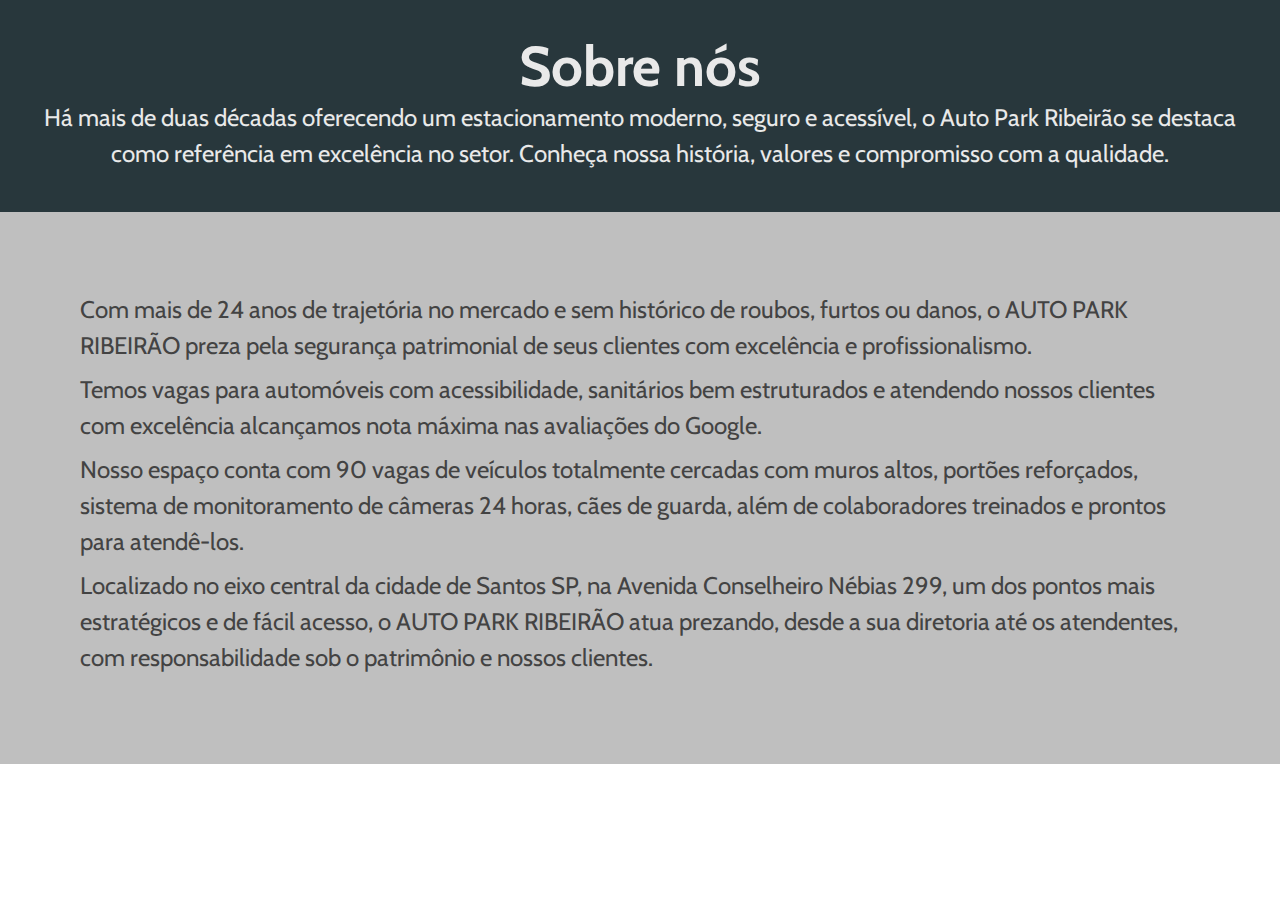
==== about.html @ a58a8ed5 "CSS" ====
<!DOCTYPE html>
<html lang="pt-br">
<head>
    <meta charset="UTF-8">
    <meta name="viewport" content="width=device-width, initial-scale=1.0">
    <title>Auto Park Ribeirão - Sobre nós</title>
    <link rel="stylesheet" href="style.css">
</head>
<body>
    <header>
        <h1>Sobre nós</h1>
        <p>Há mais de duas décadas oferecendo um estacionamento moderno, seguro e acessível, o Auto Park Ribeirão se destaca como referência em excelência no setor. Conheça nossa história, valores e compromisso com a qualidade.</p>

    </header>
    <main>
        <section>
            <p> Com mais de 24 anos de trajetória no mercado e sem histórico de roubos, furtos ou danos, o AUTO PARK RIBEIRÃO preza pela segurança patrimonial de seus clientes com excelência e profissionalismo.  <br></p>
            <p> Temos vagas para automóveis com acessibilidade, sanitários bem estruturados e atendendo nossos clientes com excelência alcançamos nota máxima nas avaliações do Google. <br></p>   
            <p> Nosso espaço conta com 90 vagas de veículos totalmente cercadas com muros altos, portões reforçados, sistema de monitoramento de câmeras 24 horas, cães de guarda, além de colaboradores treinados e prontos para atendê-los.  <br></p>   
            <p> Localizado no eixo central da cidade de Santos SP, na Avenida Conselheiro Nébias 299, um dos pontos mais estratégicos e de fácil acesso, o AUTO PARK RIBEIRÃO atua prezando, desde a sua diretoria até os atendentes, com responsabilidade sob o patrimônio e nossos clientes.  <br></p>
        </section>
        
    </main>
    
</body>
</html>
---- style.css ----
@import url('https://fonts.googleapis.com/css2?family=Cabin:ital,wght@0,400..700;1,400..700&display=swap');

* {
    margin: 0;
    padding: 0;
    box-sizing: border-box;
}

h1{
    font-size: 3.5rem;
}

h2{
    color: #28373c;
    font-size: 2.5rem;
    margin-bottom: 1rem; /* espaço abaixo do h2 */
}
  
p{
    font-size: 1.5rem;
    margin-bottom: .5rem; /* espaço abaixo de cada parágrafo */
    line-height: 1.5; /* melhora a leitura entre as linhas */
}

body{
    color: #434343;
    font-family: "Cabin", sans-serif;
    font-weight: 400;
    
}

header{
    padding: 2rem;
    background-color: #28373c;
    color: #e9e9e9;
    text-align: center;
}

main{
    background-color: #bfbfbf;
    padding: 5rem;
    display: flex;
    flex-direction: column;
    gap: 2rem;
    
}

.logo-container img {
    padding: 0.5rem;
    height: 5rem;
}

footer{
    background-color: #434343;
    padding: 2rem;
    text-align: center;
}

.paragrafo-footer{
    color: #bfbfbf;
    font-size: .8rem;
}
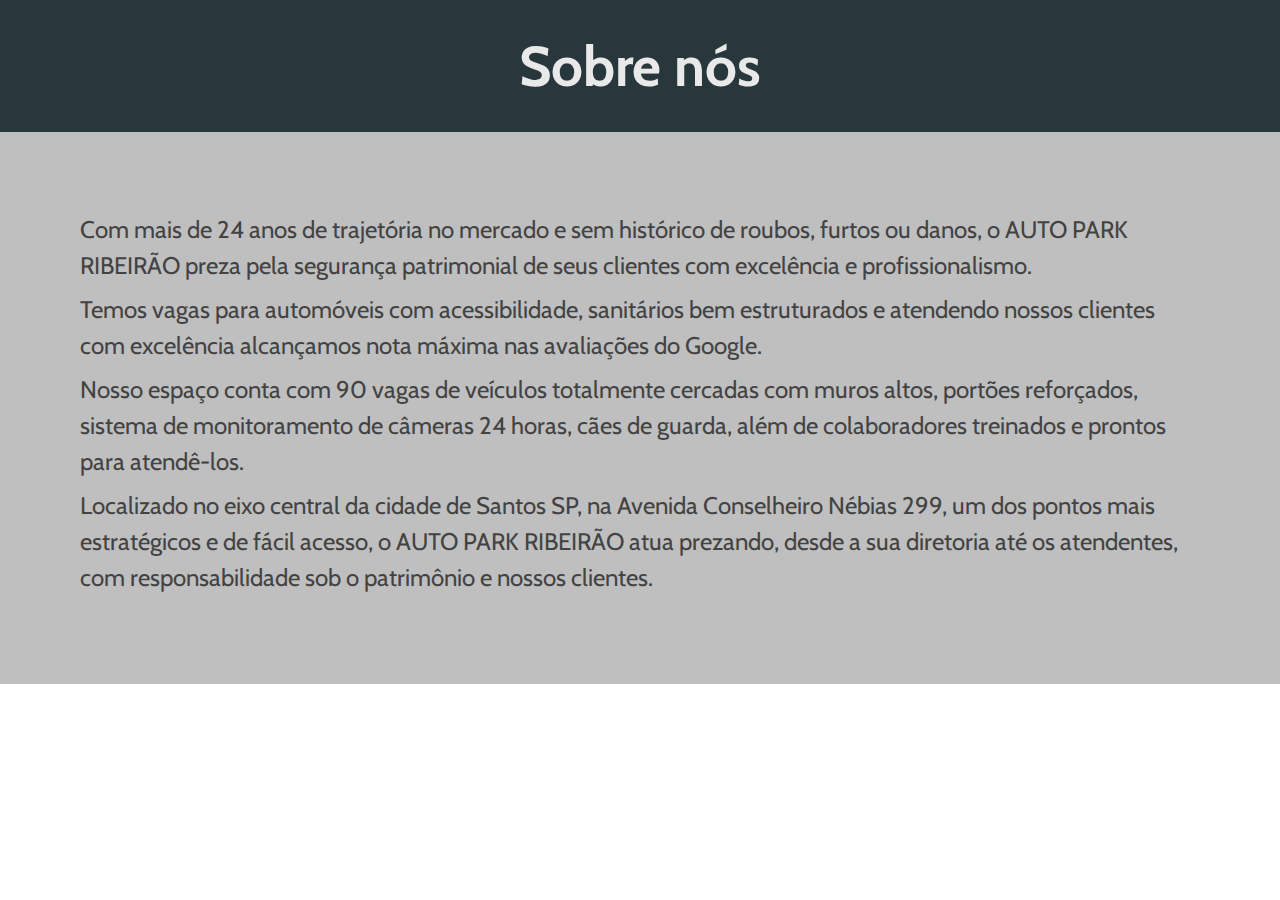
==== commit e76ca713: "menu, form e js" ====
--- a/about.html
+++ b/about.html
@@ -9,8 +9,6 @@
 <body>
     <header>
         <h1>Sobre nós</h1>
-        <p>Há mais de duas décadas oferecendo um estacionamento moderno, seguro e acessível, o Auto Park Ribeirão se destaca como referência em excelência no setor. Conheça nossa história, valores e compromisso com a qualidade.</p>
-
     </header>
     <main>
         <section>
@@ -21,6 +19,6 @@
         </section>
         
     </main>
-    
+    <script src="script.js"></script>    
 </body>
 </html>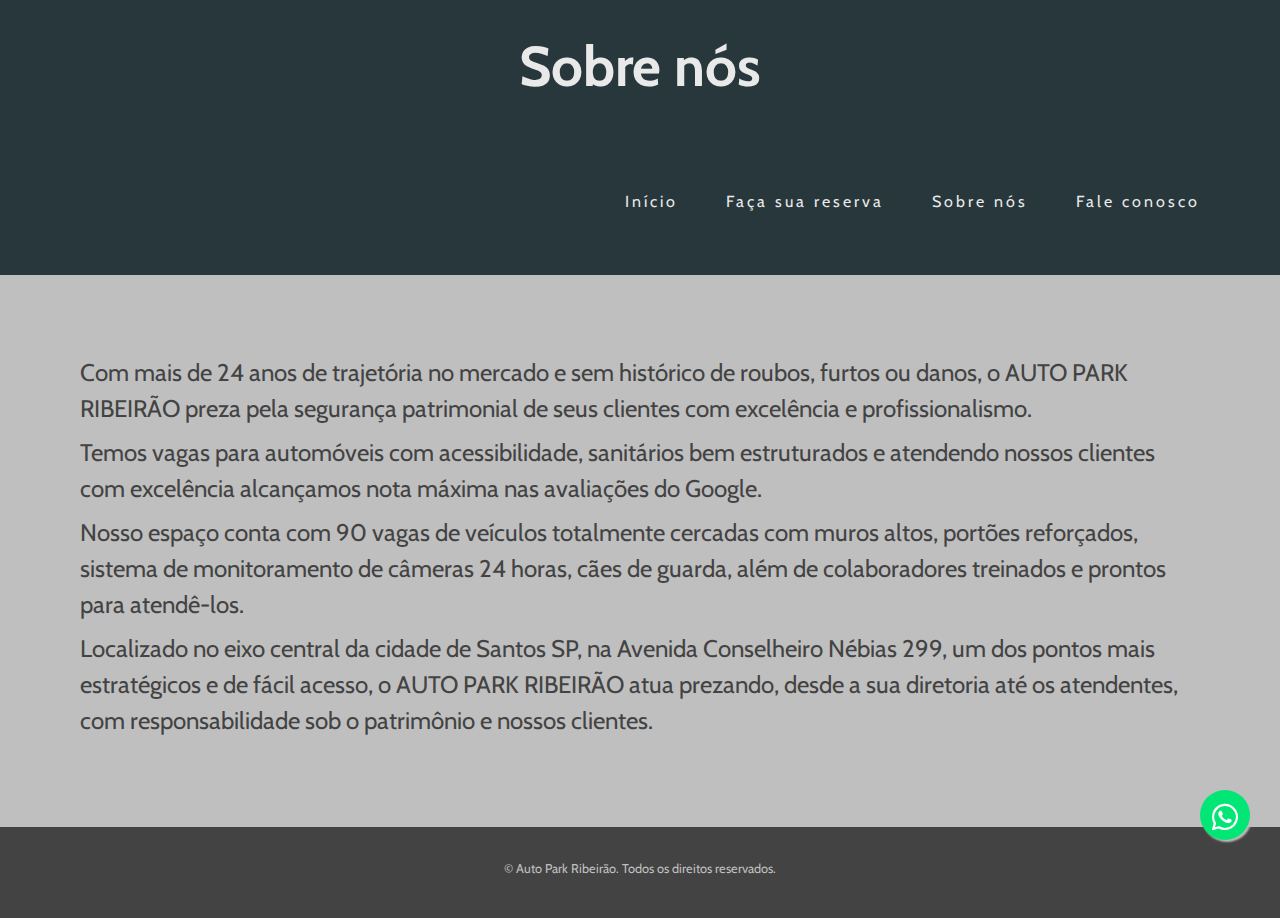
==== commit 49e929e8: "Ajustes no menu e botão wpp" ====
--- a/about.html
+++ b/about.html
@@ -9,6 +9,7 @@
 <body>
     <header>
         <h1>Sobre nós</h1>
+        <div id="menu-container"></div>
     </header>
     <main>
         <section>
@@ -19,6 +20,12 @@
         </section>
         
     </main>
-    <script src="script.js"></script>    
+    <div id="footer-container"></div>
+
+        
+    <script src="menu.js"></script>
+    <script src="script.js"></script>
+    <script src="mobile-navbar.js"></script> 
+    <script src="footer.js"></script>  
 </body>
 </html>--- a/style.css
+++ b/style.css
@@ -8,6 +8,7 @@
 
 h1{
     font-size: 3.5rem;
+    height: 8rem;
 }
 
 h2{
@@ -20,6 +21,122 @@
     font-size: 1.5rem;
     margin-bottom: .5rem; /* espaço abaixo de cada parágrafo */
     line-height: 1.5; /* melhora a leitura entre as linhas */
+}
+
+a{
+    text-decoration: none;
+    transition: 0.3s;
+}
+
+a:hover{
+    opacity: 0.7;
+}
+
+.logo{
+    font-size: 1.8rem;
+    font-weight: bold;
+    color: #e9e9e9;
+    text-transform: uppercase;
+    letter-spacing: 4px;
+}
+
+nav{
+    display: flex;
+    justify-content: space-between;
+    align-items: center;
+    padding: 1rem 2rem;
+    position: relative;
+}
+
+.nav-list{
+    list-style: none;
+    display: flex;
+    gap: 1rem;
+}
+
+.nav-list li{
+    letter-spacing: 3px;
+    padding: 1rem;
+}
+
+.nav-list a,
+.nav-list a:visited {
+  color: #e9e9e9 !important;
+}
+
+
+.mobile-menu{
+    display: none;
+    cursor: pointer;
+}
+
+.mobile-menu div{
+    width: 32px;
+    height: 2px;
+    background: #e9e9e9;
+    margin: 6px auto;
+    transition: 0.3s;
+}
+
+@media (max-width: 999px){
+    body{
+        overflow: hidden;
+    }
+
+    .nav-list {
+        position: absolute;
+        top: 5rem; /* altura do header */
+        right: 0;
+        width: 50vw;
+        height: calc(100vh - 8rem); /* ocupa o restante da tela */
+        background-color: #28373c;
+        flex-direction: column;
+        align-items: center;
+        justify-content: flex-start;
+        gap: 0.5rem;
+        padding-top: 2rem;
+        transform: translateX(100%);
+        visibility: hidden; /* Isso vai ocultar o menu no estado inicial */
+        transition: transform 0.3s ease-in;
+    }
+
+    .nav-list li{
+        margin-left: 0;
+        opacity: 0;
+    }
+
+    .mobile-menu{
+        display: block;
+    }
+}
+
+.nav-list.active{
+    transform: translateX(0);
+    visibility: visible; /* Quando ativado, o menu fica visível */
+    transition: transform 0.3s ease-in, visibility 0s 0s;  
+}
+
+@keyframes navLinkFade{
+    from{
+        opacity: 0;
+        transform: translateX(50px);
+    }
+    to{
+        opacity: 1;
+        transform: translateX(0);
+    }
+}
+
+.mobile-menu.active .line1{
+    transform: rotate(-45deg) translate(-8px, 8px);
+}
+
+.mobile-menu.active .line2{
+    opacity: 0;
+}
+
+.mobile-menu.active .line3{
+    transform: rotate(45deg) translate(-5px, -7px)
 }
 
 body{
@@ -45,9 +162,69 @@
     
 }
 
+fieldset{
+    border: 2px solid #434343;
+    border-radius: 5px;
+    padding: 1rem;
+    font-size: 1.5rem;
+}
+
+legend{
+    color: #28373c;
+    padding: 0 0.5rem;
+}
+
+textarea{
+    border-radius: 5px;
+    background-color: transparent;
+}
+
+button{
+    background-color: #28373c;
+    border: none;
+    padding: .8rem;
+    color: #e9e9e9;
+    border-radius: 5px;
+    cursor: pointer;
+}
+
 .logo-container img {
     padding: 0.5rem;
     height: 5rem;
+}
+
+.iconzap{
+    position: fixed;
+    bottom: 60px;
+    right: 30px;
+    font-size: 30px;
+    background-color: #01e675;
+    color: #ffffff;
+    border-radius: 50%;
+    padding: 3px;
+    width: 50px;
+    height: 50px;
+    text-align: center;
+    text-decoration: none;
+    z-index: 100;
+    box-shadow: 2px 2px 2px #c0bdbd;
+}
+
+.iconzap .fab{
+    padding-top: 9px;
+}
+
+.iconzap:hover{
+    background-color: #fff;
+    color: #029e3b;
+    font-weight: 900;
+    box-shadow: 2px 2px 20px #5fe690;
+}
+
+iframe{
+    width: 50rem;
+    height: 20rem;
+    border: 0;
 }
 
 footer{
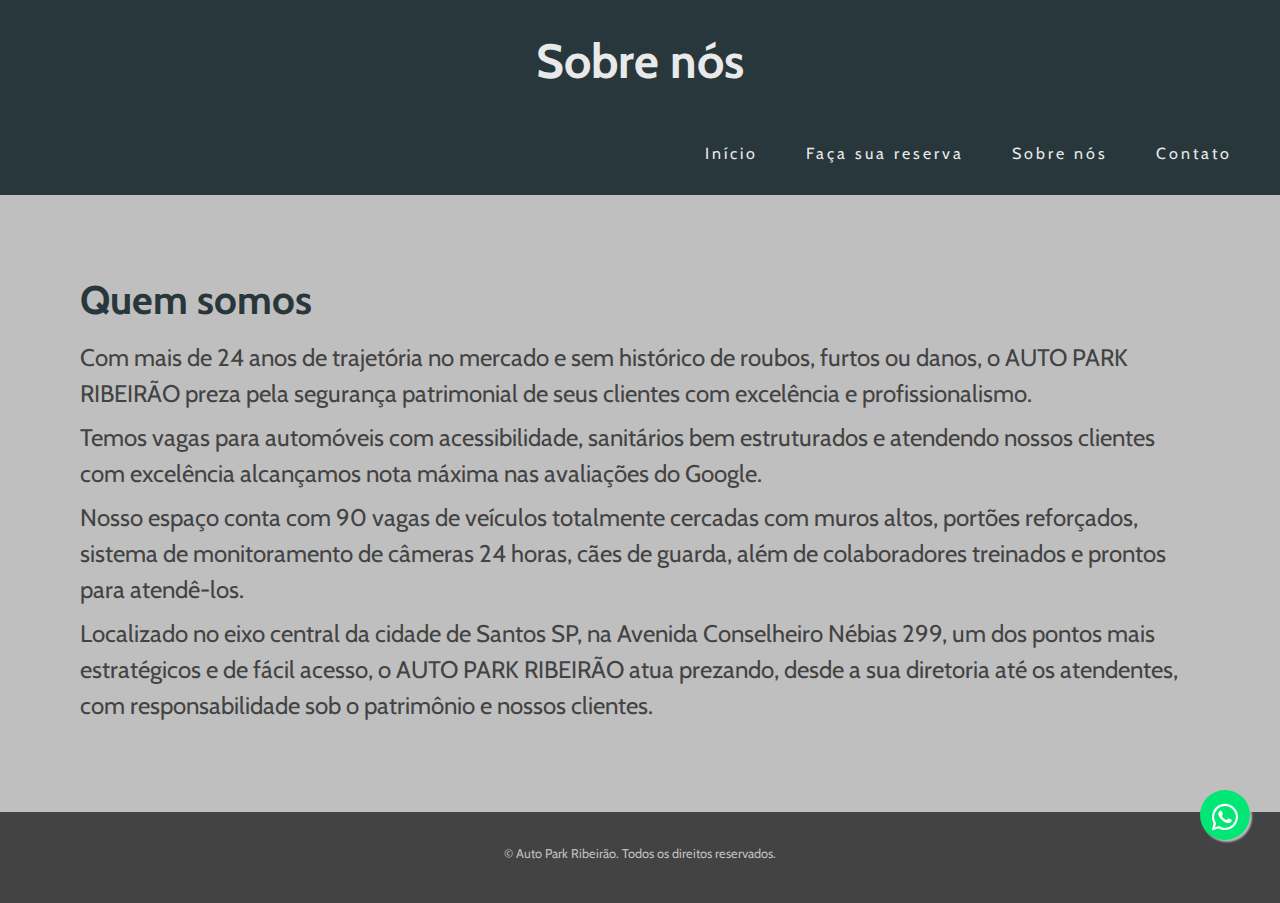
==== commit 65df4e7c: "JS do formulário" ====
--- a/about.html
+++ b/about.html
@@ -13,6 +13,7 @@
     </header>
     <main>
         <section>
+            <h2>Quem somos</h2>
             <p> Com mais de 24 anos de trajetória no mercado e sem histórico de roubos, furtos ou danos, o AUTO PARK RIBEIRÃO preza pela segurança patrimonial de seus clientes com excelência e profissionalismo.  <br></p>
             <p> Temos vagas para automóveis com acessibilidade, sanitários bem estruturados e atendendo nossos clientes com excelência alcançamos nota máxima nas avaliações do Google. <br></p>   
             <p> Nosso espaço conta com 90 vagas de veículos totalmente cercadas com muros altos, portões reforçados, sistema de monitoramento de câmeras 24 horas, cães de guarda, além de colaboradores treinados e prontos para atendê-los.  <br></p>   
--- a/style.css
+++ b/style.css
@@ -7,20 +7,20 @@
 }
 
 h1{
-    font-size: 3.5rem;
-    height: 8rem;
+    font-size: 3rem;
+    height: 5rem;
 }
 
 h2{
     color: #28373c;
     font-size: 2.5rem;
-    margin-bottom: 1rem; /* espaço abaixo do h2 */
+    margin-bottom: 1rem; 
 }
   
 p{
     font-size: 1.5rem;
-    margin-bottom: .5rem; /* espaço abaixo de cada parágrafo */
-    line-height: 1.5; /* melhora a leitura entre as linhas */
+    margin-bottom: .5rem; 
+    line-height: 1.5; 
 }
 
 a{
@@ -96,7 +96,7 @@
         gap: 0.5rem;
         padding-top: 2rem;
         transform: translateX(100%);
-        visibility: hidden; /* Isso vai ocultar o menu no estado inicial */
+        visibility: hidden; 
         transition: transform 0.3s ease-in;
     }
 
@@ -112,7 +112,7 @@
 
 .nav-list.active{
     transform: translateX(0);
-    visibility: visible; /* Quando ativado, o menu fica visível */
+    visibility: visible; 
     transition: transform 0.3s ease-in, visibility 0s 0s;  
 }
 
@@ -147,7 +147,7 @@
 }
 
 header{
-    padding: 2rem;
+    padding-top: 2rem;
     background-color: #28373c;
     color: #e9e9e9;
     text-align: center;
@@ -160,13 +160,19 @@
     flex-direction: column;
     gap: 2rem;
     
+}
+
+form{
+    display: flex;
+    justify-content: center;
 }
 
 fieldset{
     border: 2px solid #434343;
     border-radius: 5px;
     padding: 1rem;
-    font-size: 1.5rem;
+    font-size: 1.25rem;
+    width: 70%;
 }
 
 legend{
@@ -174,9 +180,27 @@
     padding: 0 0.5rem;
 }
 
-textarea{
+input:not([type="date"]):not([type="tel"]), textarea{
+    width: 100%;
+}
+
+input{
+    height: 2rem;
+}
+
+input, textarea{
+    border: 0.125rem solid transparent;
     border-radius: 5px;
-    background-color: transparent;
+    transition: border-color 0.3s;
+    box-shadow: 0.3s;
+    font-size: 1rem;
+    margin-bottom: 1rem;
+}
+
+input:hover, input:focus, textarea:hover, textarea:focus{
+    outline: none;
+    border-color: #1d90f5;
+    box-shadow: 0 0 0 0.1rem #28373c;
 }
 
 button{
@@ -184,8 +208,20 @@
     border: none;
     padding: .8rem;
     color: #e9e9e9;
-    border-radius: 5px;
+    border-radius: 99px;
     cursor: pointer;
+    display: block;
+    margin: 0 auto;
+    width: 20%;
+}
+
+button:disabled{
+    cursor: not-allowed;
+    background-color: #8f8f8f;
+}
+
+.logo-container{
+    padding: 2rem;
 }
 
 .logo-container img {
@@ -223,8 +259,14 @@
 
 iframe{
     width: 50rem;
-    height: 20rem;
+    height: 25rem;
     border: 0;
+    padding: 1rem;
+}
+
+.container-form {
+    display: flex;
+    justify-content: center;
 }
 
 footer{
